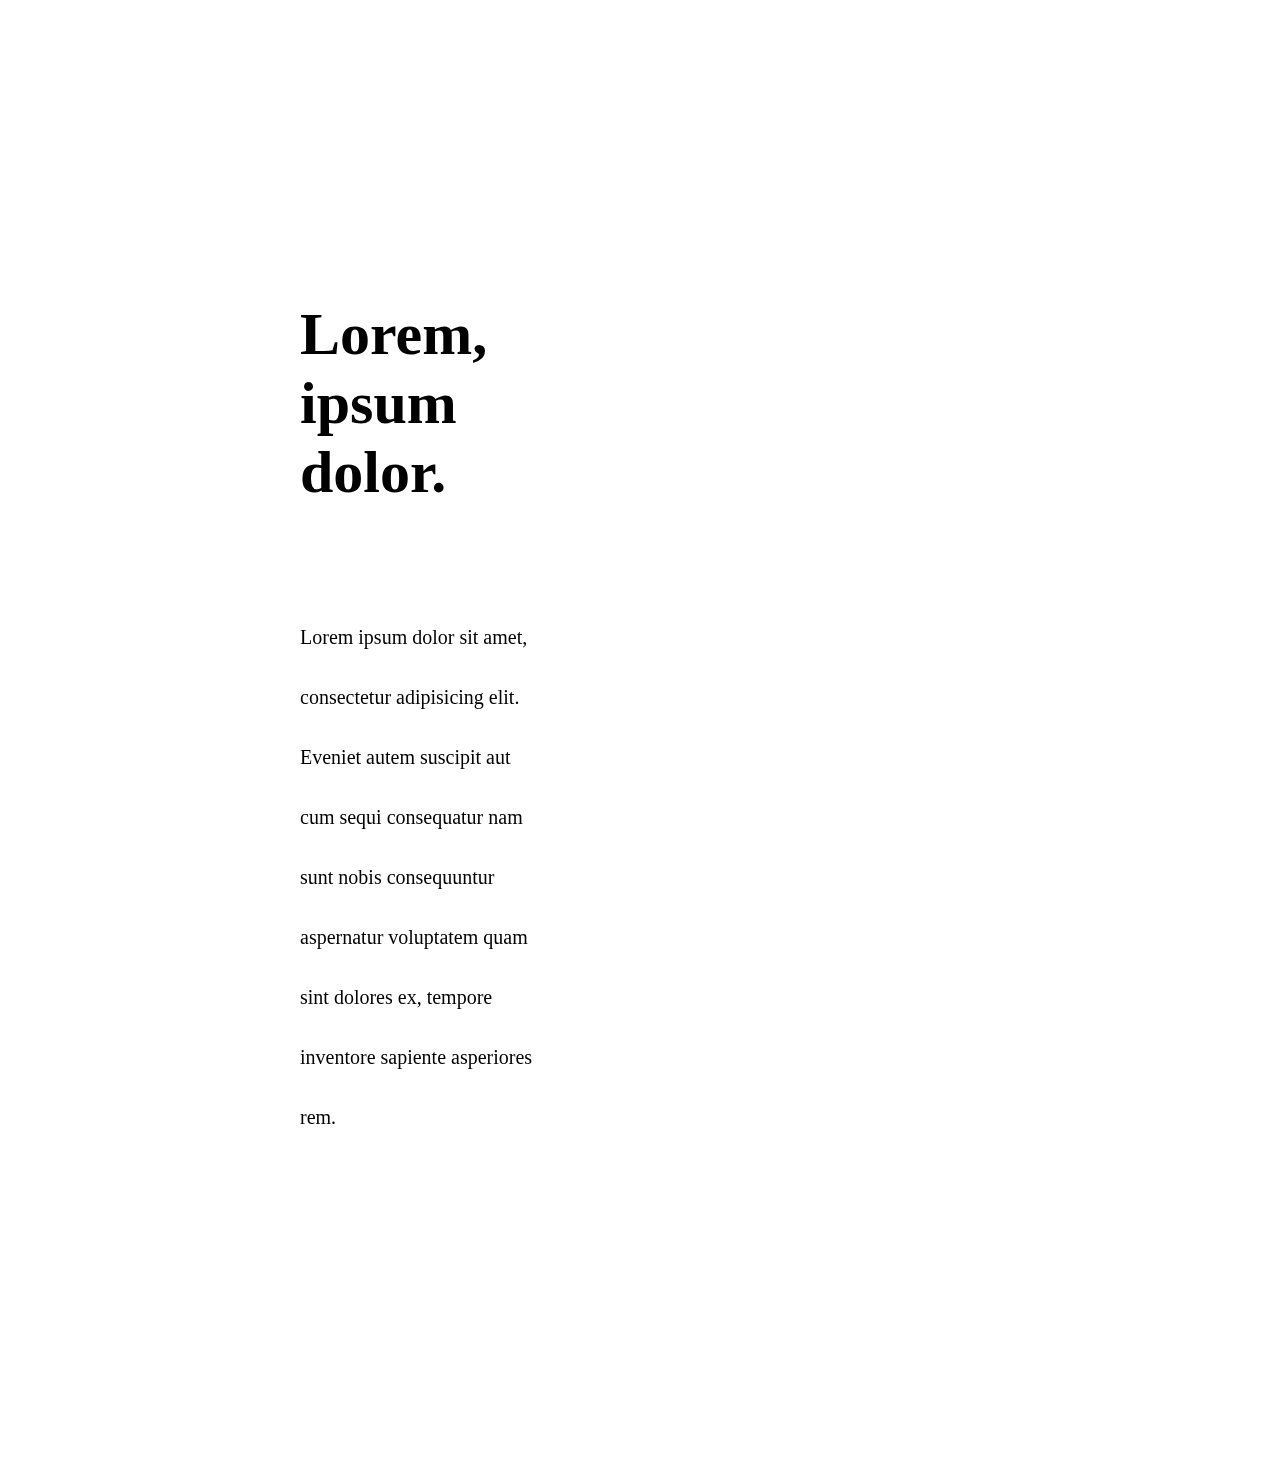
==== video/index.html @ c21c2e49 "video" ====
<!DOCTYPE html>
<html lang="ja">
<head>
    <meta charset="UTF-8">
    <meta http-equiv="X-UA-Compatible" content="IE=edge">
    <meta name="viewport" content="width=device-width, initial-scale=1.0">
    <title>動画テスト</title>
<style>
html,body,h1{
margin: 0;
padding: 0;
}
.video-wrapper{
width: 100%;
height: 100vh;
position: fixed;
top: 0;
left: 0;
z-index: -1;
}
.video-wrapper>video{
object-fit: cover;
width: 100%;
height: 100%;
}
.txt-box{
background-color: rgba(255, 255, 255, 0.5);
margin: 100px;
padding: 200px;
width: 50%;
box-sizing: border-box;
}
h1{
font-size: 60px;
margin-bottom: 100px;
}
p{
font-size: 20px;
line-height: 3;
}
</style>
</head>
<body>
    <div class="video-wrapper">
<video src="img/Rabbit.mp4" autoplay muted loop></video>
</div>
<div class="txt-box">
<h1>Lorem, ipsum dolor.</h1>
<p>Lorem ipsum dolor sit amet, consectetur adipisicing elit. Eveniet autem suscipit aut cum sequi consequatur nam sunt nobis consequuntur aspernatur voluptatem quam sint dolores ex, tempore inventore sapiente asperiores rem.</p>


</div>
</body>
</html>
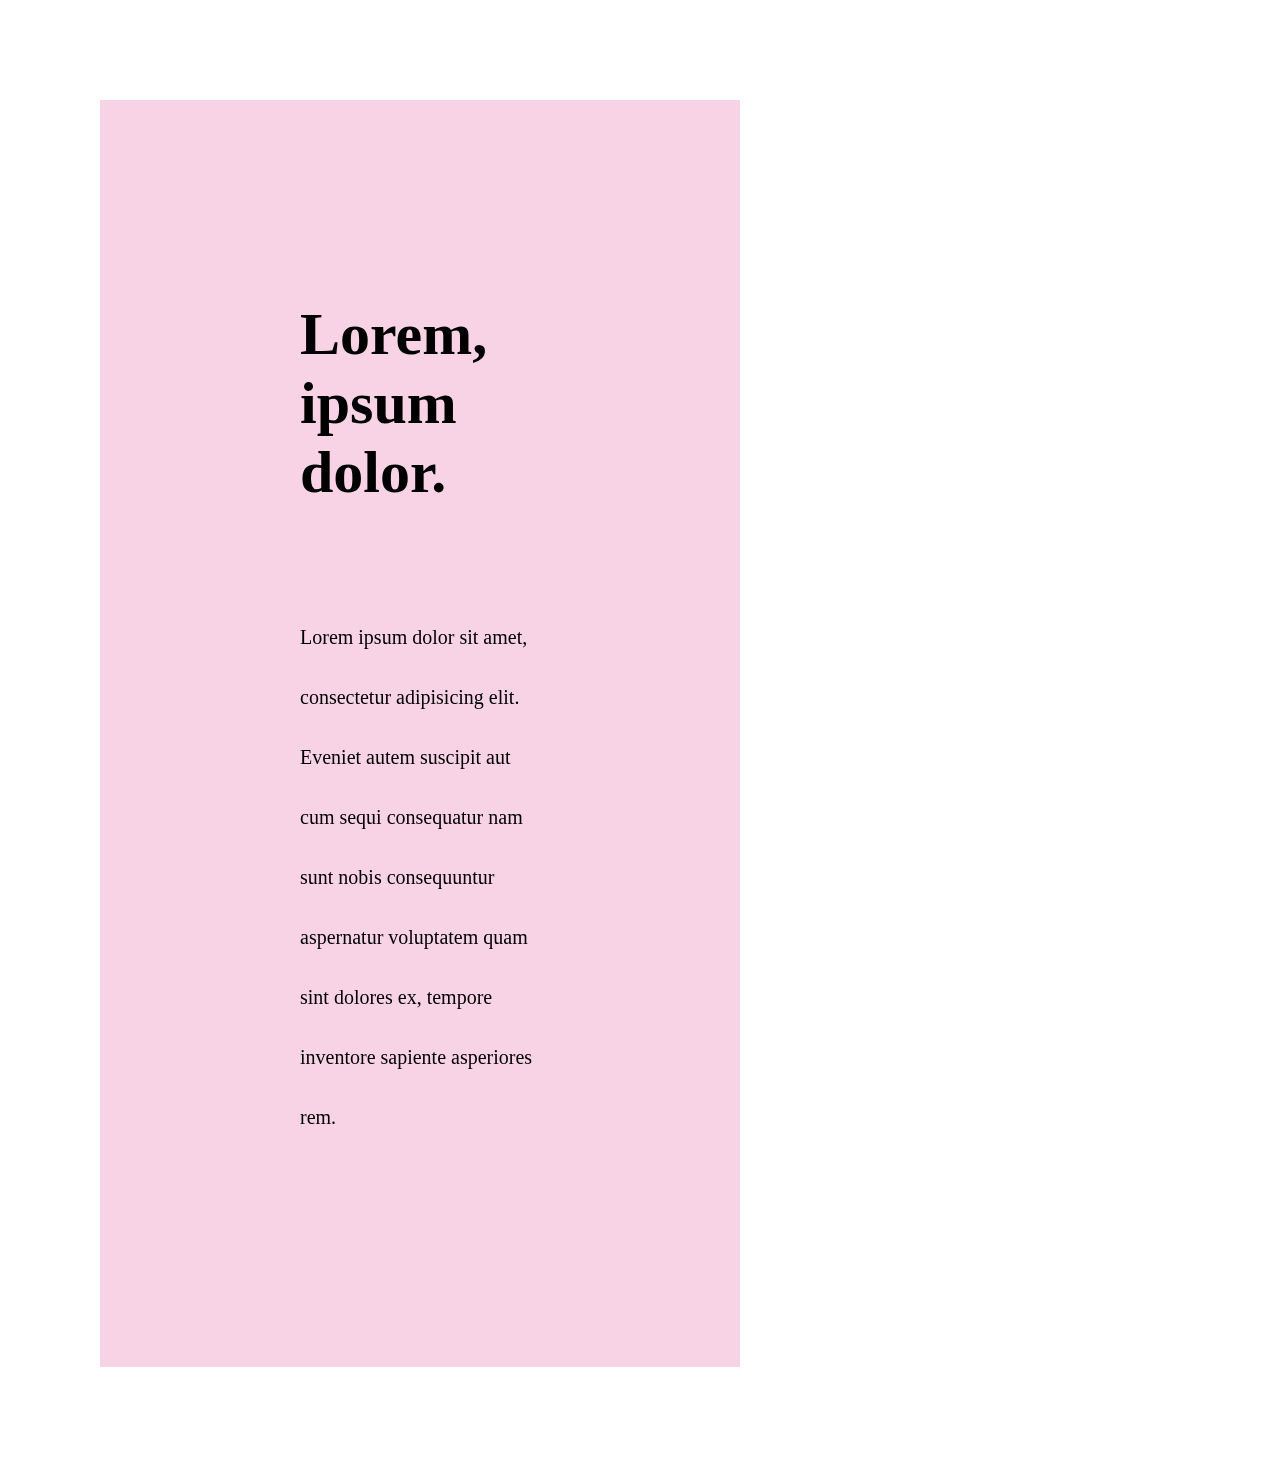
==== commit 58d6e244: "color" ====
--- a/video/index.html
+++ b/video/index.html
@@ -24,7 +24,7 @@
 height: 100%;
 }
 .txt-box{
-background-color: rgba(255, 255, 255, 0.5);
+background-color: rgba(240, 168, 204, 0.5);
 margin: 100px;
 padding: 200px;
 width: 50%;
